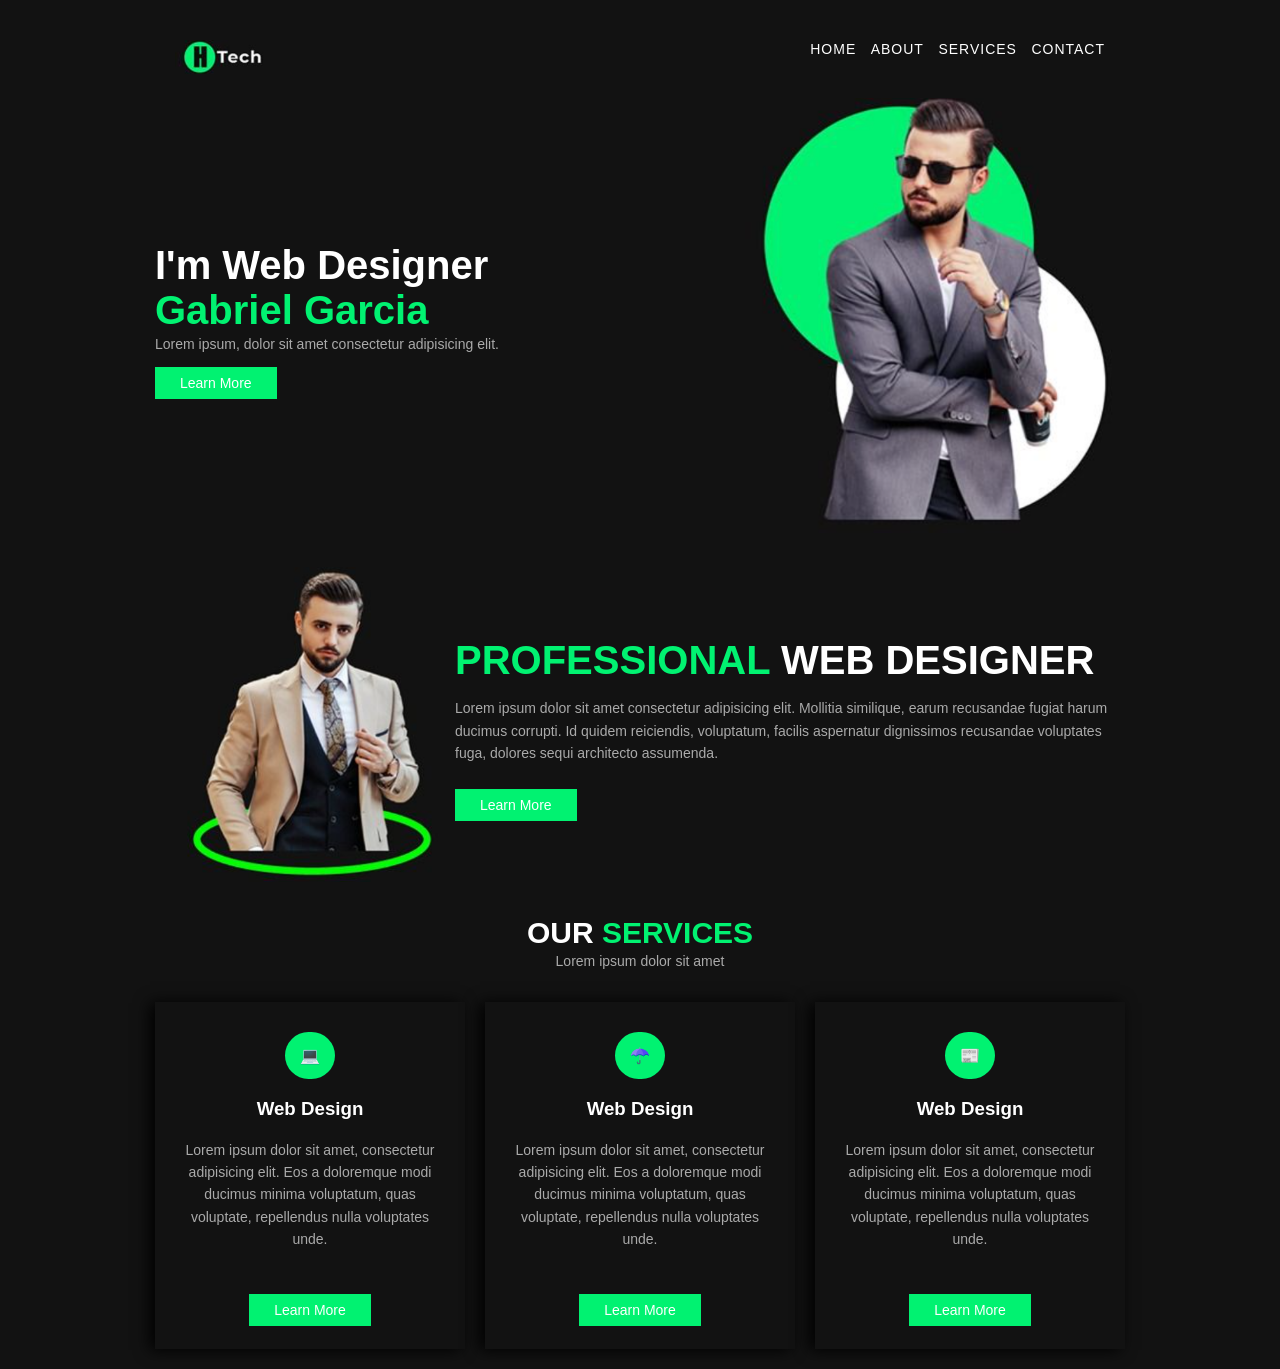
==== index.html @ 75b00328 "Initial commit - HTML project" ====
<!doctype html>
<html lang="en">
  <head>
    <meta charset="UTF-8" />
    <meta name="viewport" content="width=device-width, initial-scale=1.0" />
    <title>Document</title>
    <link rel="stylesheet" href="css/style.css" />
  </head>
  <body>
    <!-- NAV SECTION -->
    <nav class="nav-section">
      <div class="nav-left">
        <img src="images/logo.png" width="100" alt="logo" />
      </div>

      <div class="nav-right">
        <a href="#">Home</a>
        <a href="#">About</a>
        <a href="#">Services</a>
        <a href="#">Contact</a>
      </div>
    </nav>

    <!-- HERO SECTION -->
    <section class="hero-section">
      <div class="hero-left">
        <h1 class="m-0">
          I'm Web Designer <br />
          <span class="text-highlight">Gabriel Garcia</span>
        </h1>
        <p class="m-0">Lorem ipsum, dolor sit amet consectetur adipisicing elit.</p>

        <br />

        <a href="#" class="btn btn-primary">Learn More</a>
      </div>

      <div>
        <img
          src="images/banner.png"
          width="380px"
          alt="Banner image - A man in suit"
        />
      </div>
    </section>

    <!-- ABOUT SECTION -->
    <section class="about-section">
      <div>
        <img
          src="images/about.png"
          width="300"
          alt="about image - man in suit"
        />
      </div>

      <div>
        <h2 class="m-0"><span class="text-highlight">Professional</span> web designer</h2>
        <p>
          Lorem ipsum dolor sit amet consectetur adipisicing elit. Mollitia
          similique, earum recusandae fugiat harum ducimus corrupti. Id quidem
          reiciendis, voluptatum, facilis aspernatur dignissimos recusandae
          voluptates fuga, dolores sequi architecto assumenda.
        </p>

        <br />

        <a href="#" class="btn btn-primary">Learn More</a>
      </div>
    </section>

    <!-- OUR SERVIES SECTION -->
    <section class="services-section">
      <div class="services-title">
        <h3 class="mb-0">Our <span class="text-highlight">services</span></h3>
        <p class="mt-0">Lorem ipsum dolor sit amet</p>
      </div>

      <div class="service-cards">
        <div class="service-card-item">
          <div class="service-card-icon">💻</div>

          <h3>Web Design</h3>

          <p>
            Lorem ipsum dolor sit amet, consectetur adipisicing elit. Eos a
            doloremque modi ducimus minima voluptatum, quas voluptate,
            repellendus nulla voluptates unde. 
          </p>

          <br /><br />

          <a href="#" class="btn btn-primary">Learn More</a>
        </div>

        <div class="service-card-item">
          <div class="service-card-icon">☂️</div>

          <h3>Web Design</h3>

          <p>
            Lorem ipsum dolor sit amet, consectetur adipisicing elit. Eos a
            doloremque modi ducimus minima voluptatum, quas voluptate,
            repellendus nulla voluptates unde.
          </p>

          <br /><br />

          <a href="#" class="btn btn-primary">Learn More</a>
        </div>

        <div class="service-card-item">
          <div class="service-card-icon">📰</div>

          <h3>Web Design</h3>

          <p>
            Lorem ipsum dolor sit amet, consectetur adipisicing elit. Eos a
            doloremque modi ducimus minima voluptatum, quas voluptate,
            repellendus nulla voluptates unde.
          </p>

          <br /><br />

          <a href="#" class="btn btn-primary">Learn More</a>
        </div>
      </div>
    </section>
  </body>
</html>
---- css/style.css ----
/*  GLOBAL CSS */

* {
    /* margin: 0; */
    box-sizing: border-box;
}

body {
    margin: 0 auto;
    background-color: #121212;
    color: #fff;
    font-family: 'Segoe UI', Tahoma, Geneva, Verdana, sans-serif;
    width: 990px;
    padding: 20px 10px;

}


.btn-primary {
    background-color: #01f271;
    font-size: 14px;
    padding: 8px 25px;
    color: #fff;
}

p {
    font-size: 14px;
    line-height: 1.6;
    color: #aaa;
}

a {
    text-decoration: none;
}

.m-0 {
    margin: 0;
}

.mt-0 {
    margin-top: 0;
}

.mb-0 {
    margin-bottom: 0;
}

.ml-0 {
    margin-left: 0;
}

.mr-0 {
    margin-right: 0;
}

/* NAV SECTION */
.nav-section {
    display: flex;
    justify-content: space-between;
    text-transform: uppercase;
    padding: 20px;
}

.nav-right a {
    margin-left: 10px;
    color: #fff;
    text-decoration: none;
    font-size: 14px;
    font-weight: 500;
    letter-spacing: 1px;

}


/* HERO SECTION */

.hero-section {
    display: flex;
    justify-content: space-between;
    align-items: center;
    margin-bottom: 30px;
}

.hero-section h1 {
    font-size: 40px;
  font-weight: 700;
  /* text-transform: uppercase; */
}

.text-highlight {
    color: #01f271;
}

/* ABOUT SECTION */

.about-section {
    display: flex;
    justify-content: space-between;
    align-items: center;
}

.about-section h2 {
    text-transform: uppercase;
    font-size: 40px;
    font-weight: 700;
}

/* OUR SERVICES SECTION */

.services-section {
}

.services-title {
    text-align: center;
}

.services-title h3 {
    text-transform: uppercase;
    font-size: 30px;
}

.service-cards {
    display: flex;
    justify-content: space-between;
    gap: 20px;
    margin-top: 30px;
}

.service-card-item {
    box-shadow: -5px 1px 15px #000;
    padding: 30px;
    text-align: center;
}

.service-card-icon {
    text-align: center;
    background-color: #01f271;
    width: 50px;
    padding: 14px 0;
    border-radius: 30px;
    margin: 0 auto;

}
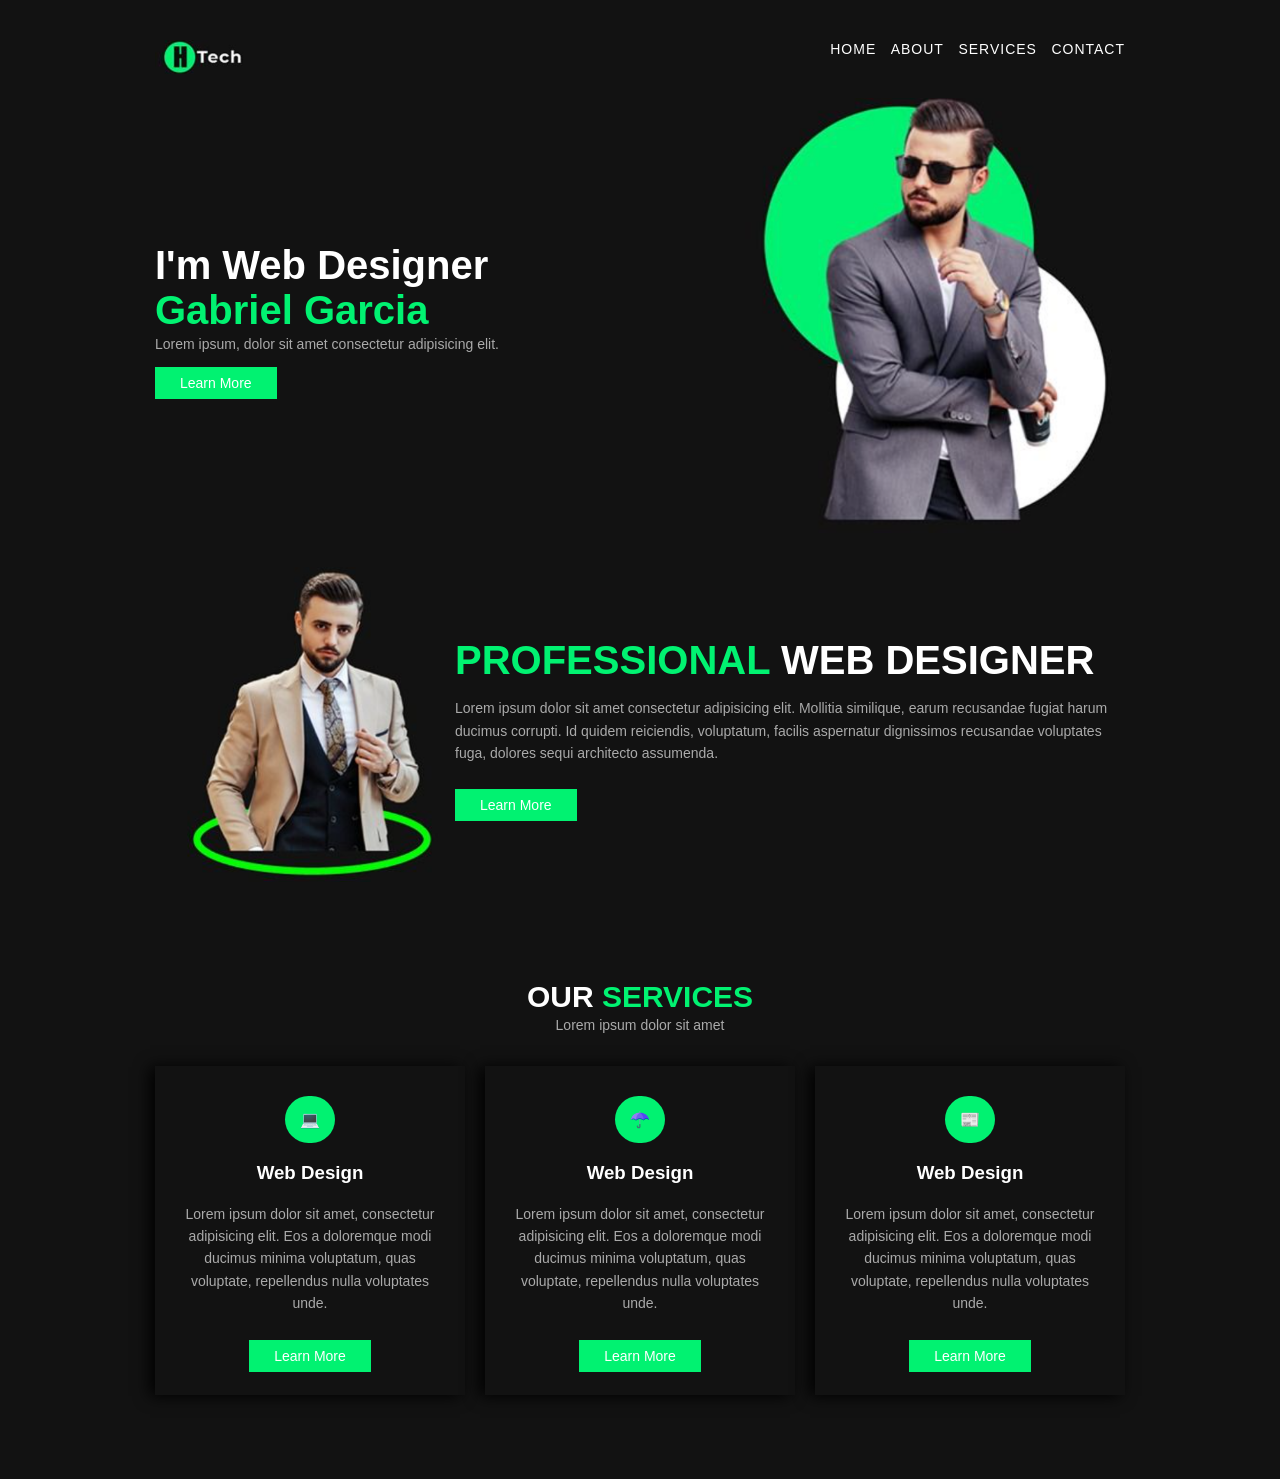
==== commit 42b8db22: "padding adjusted" ====
--- a/index.html
+++ b/index.html
@@ -88,7 +88,7 @@
             repellendus nulla voluptates unde. 
           </p>
 
-          <br /><br />
+          <br />
 
           <a href="#" class="btn btn-primary">Learn More</a>
         </div>
@@ -104,7 +104,7 @@
             repellendus nulla voluptates unde.
           </p>
 
-          <br /><br />
+          <br />
 
           <a href="#" class="btn btn-primary">Learn More</a>
         </div>
@@ -120,7 +120,7 @@
             repellendus nulla voluptates unde.
           </p>
 
-          <br /><br />
+          <br />
 
           <a href="#" class="btn btn-primary">Learn More</a>
         </div>
--- a/css/style.css
+++ b/css/style.css
@@ -58,7 +58,7 @@
     display: flex;
     justify-content: space-between;
     text-transform: uppercase;
-    padding: 20px;
+    padding: 20px 0;
 }
 
 .nav-right a {
@@ -108,6 +108,7 @@
 /* OUR SERVICES SECTION */
 
 .services-section {
+    padding: 4rem 0;
 }
 
 .services-title {
